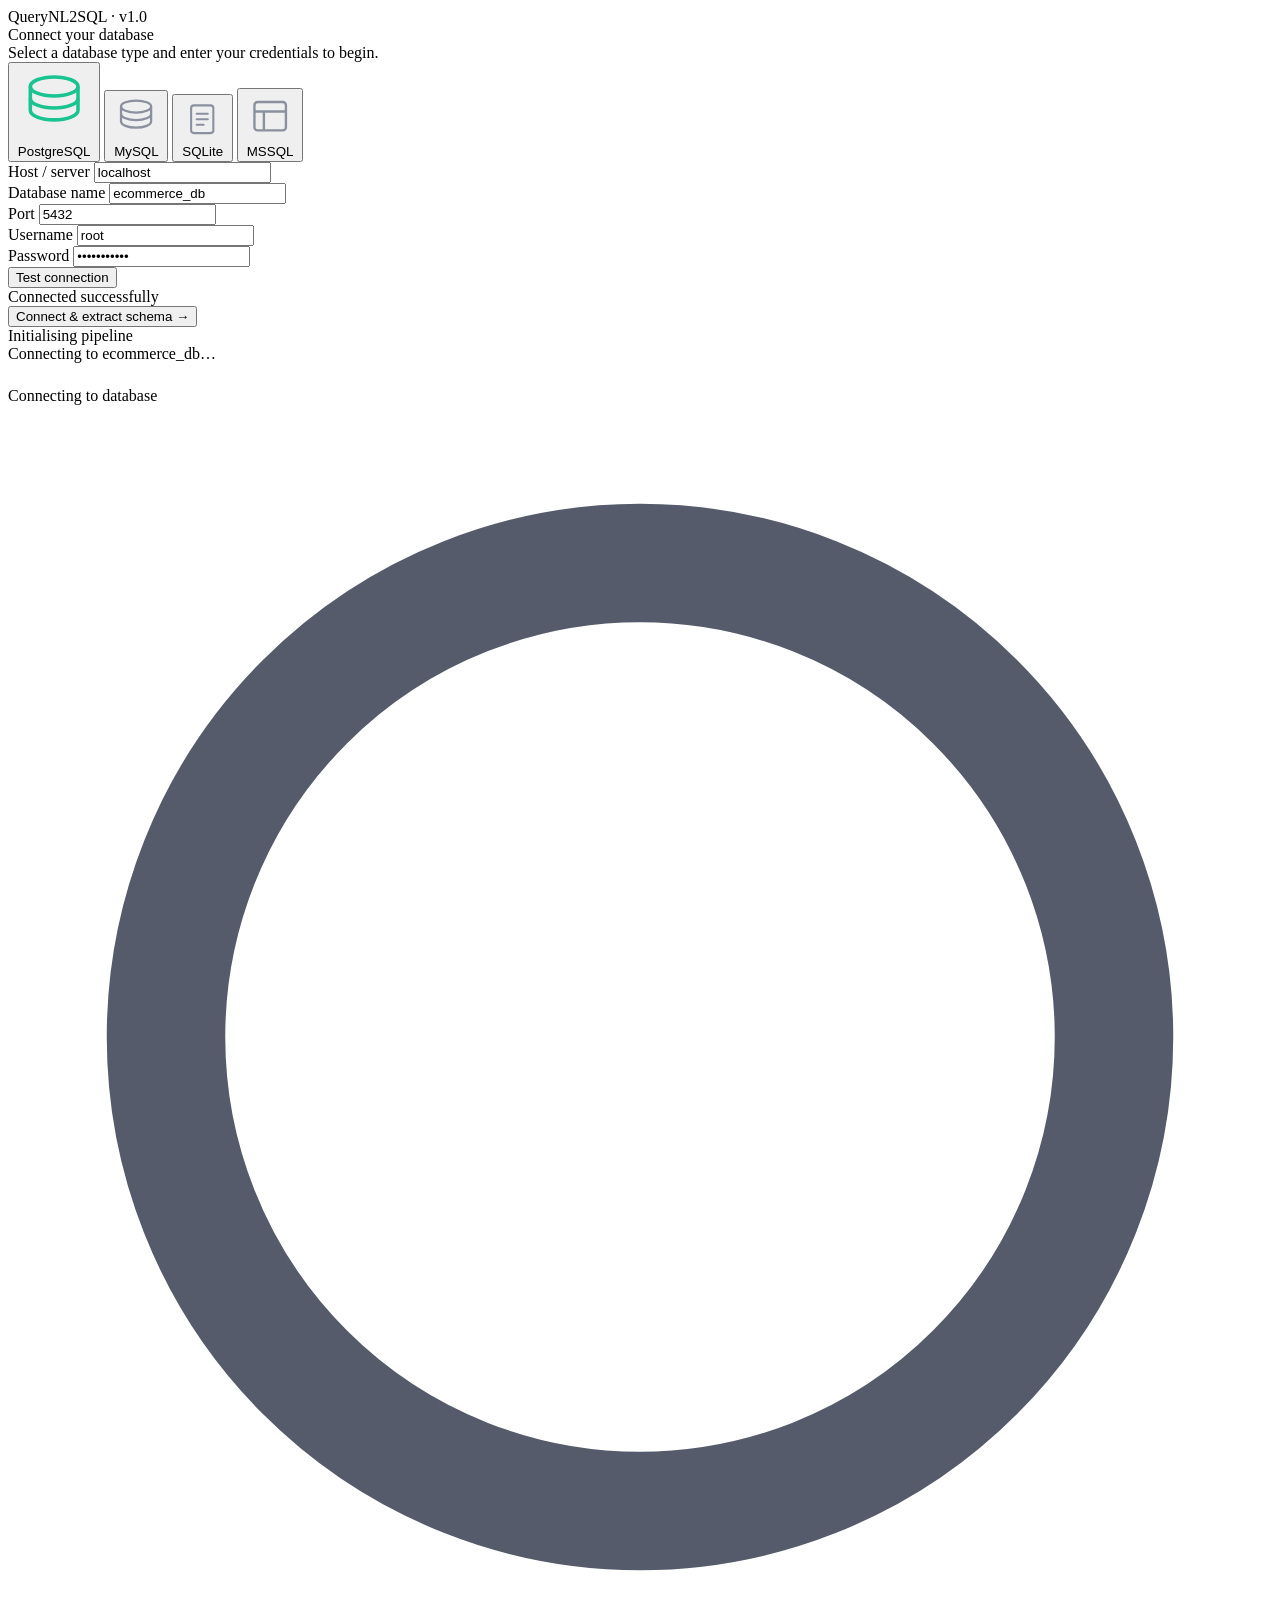
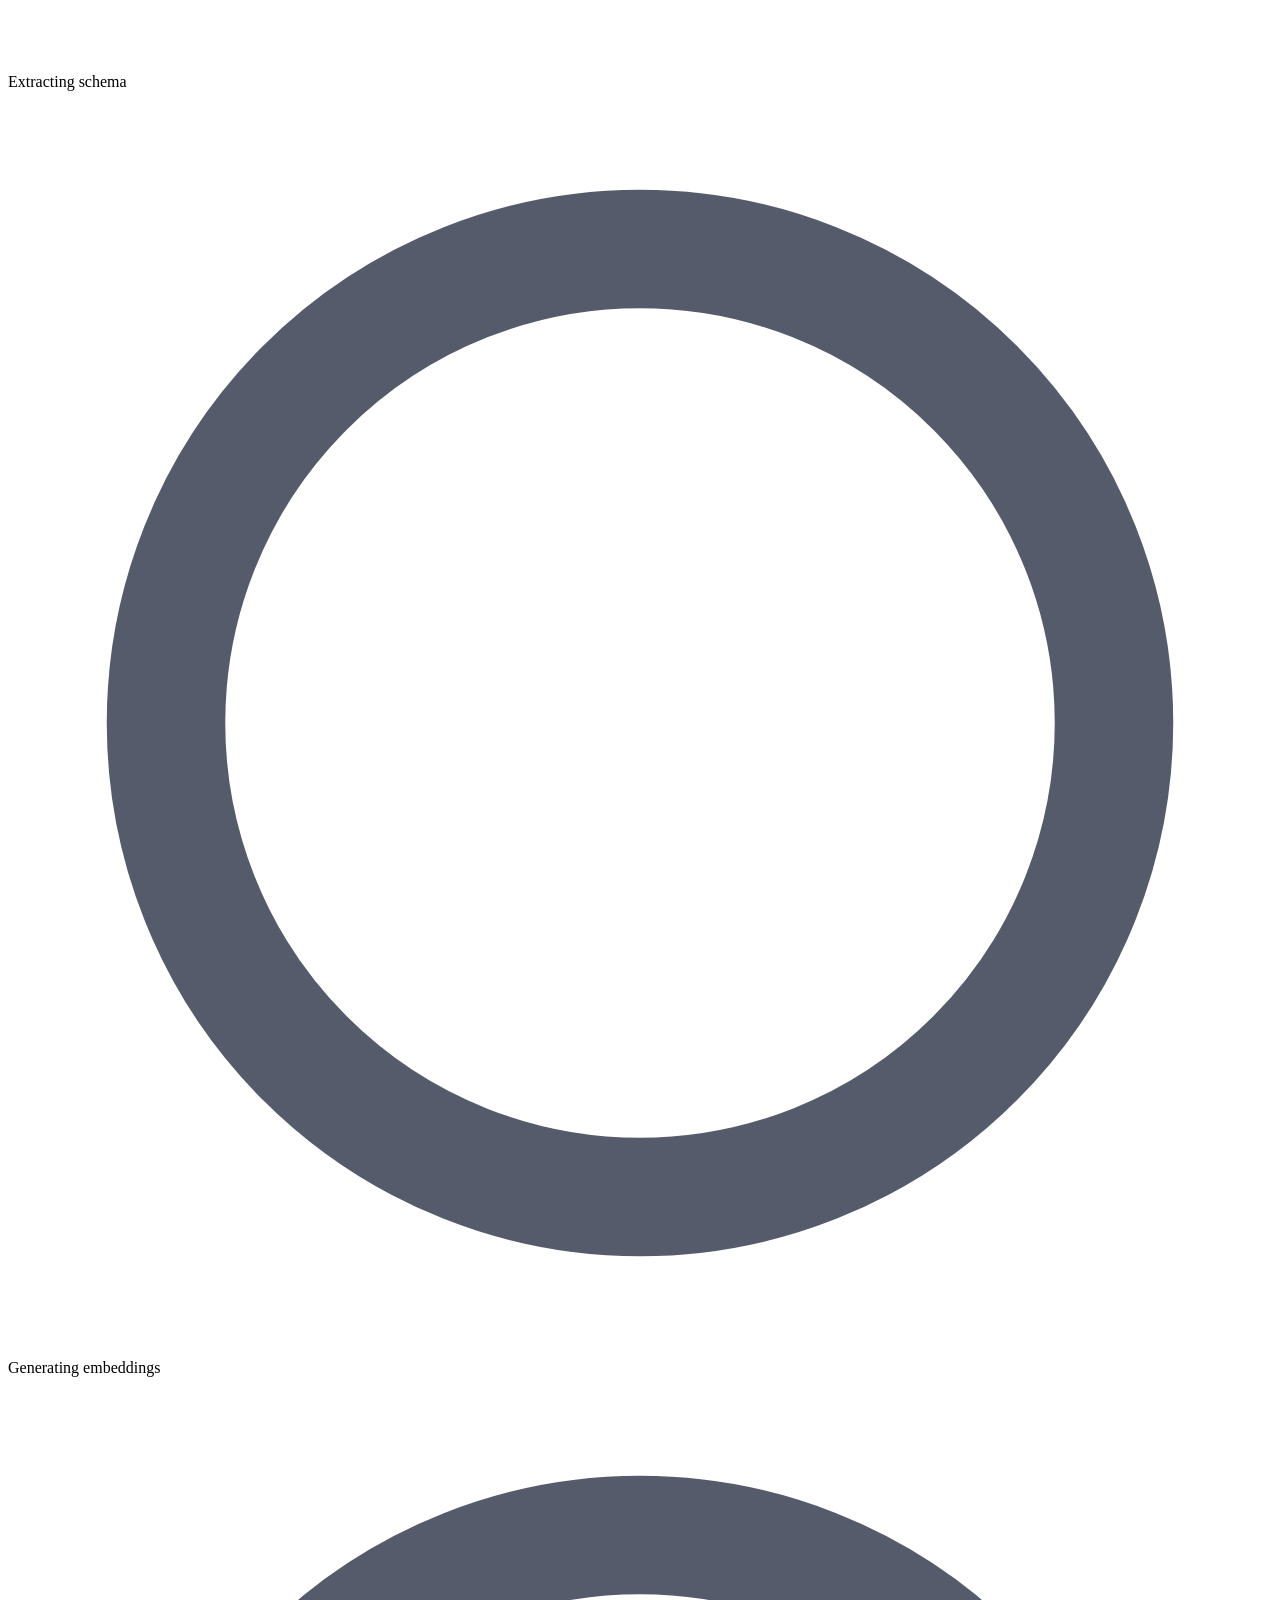
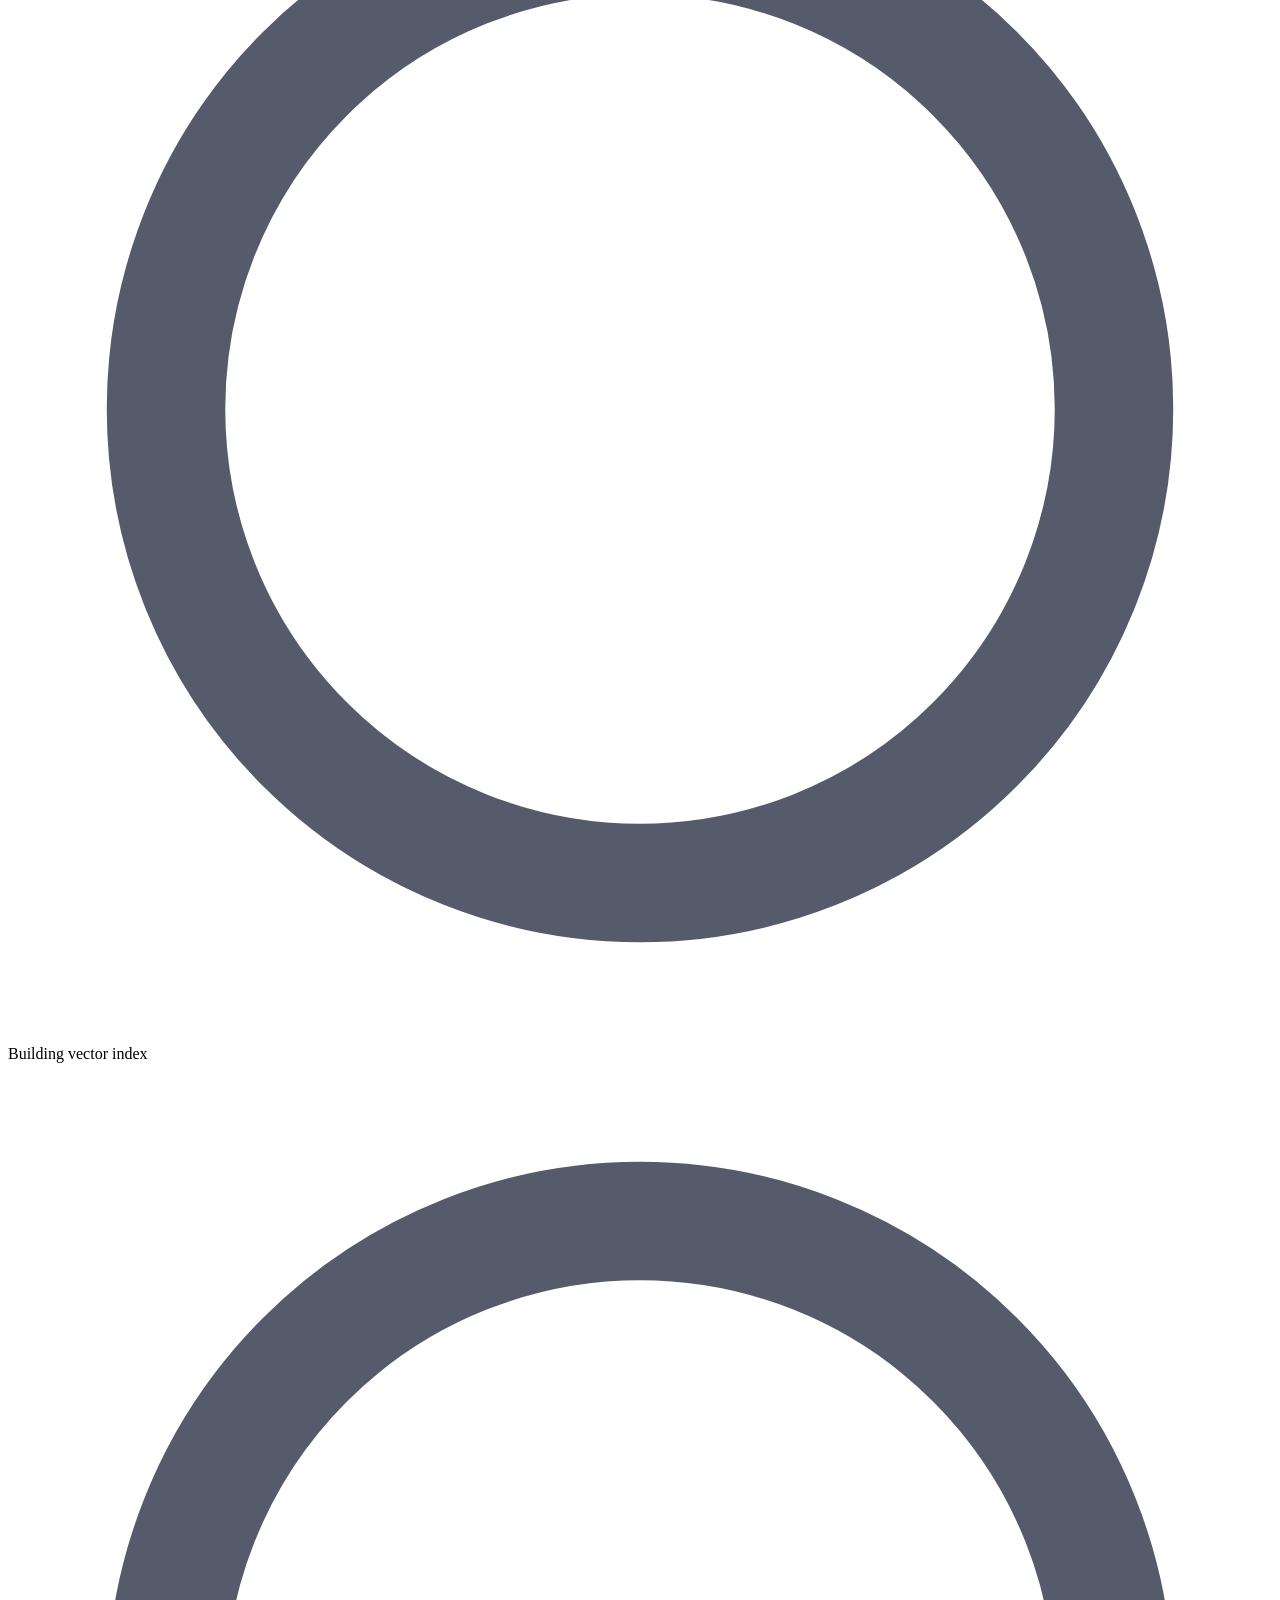
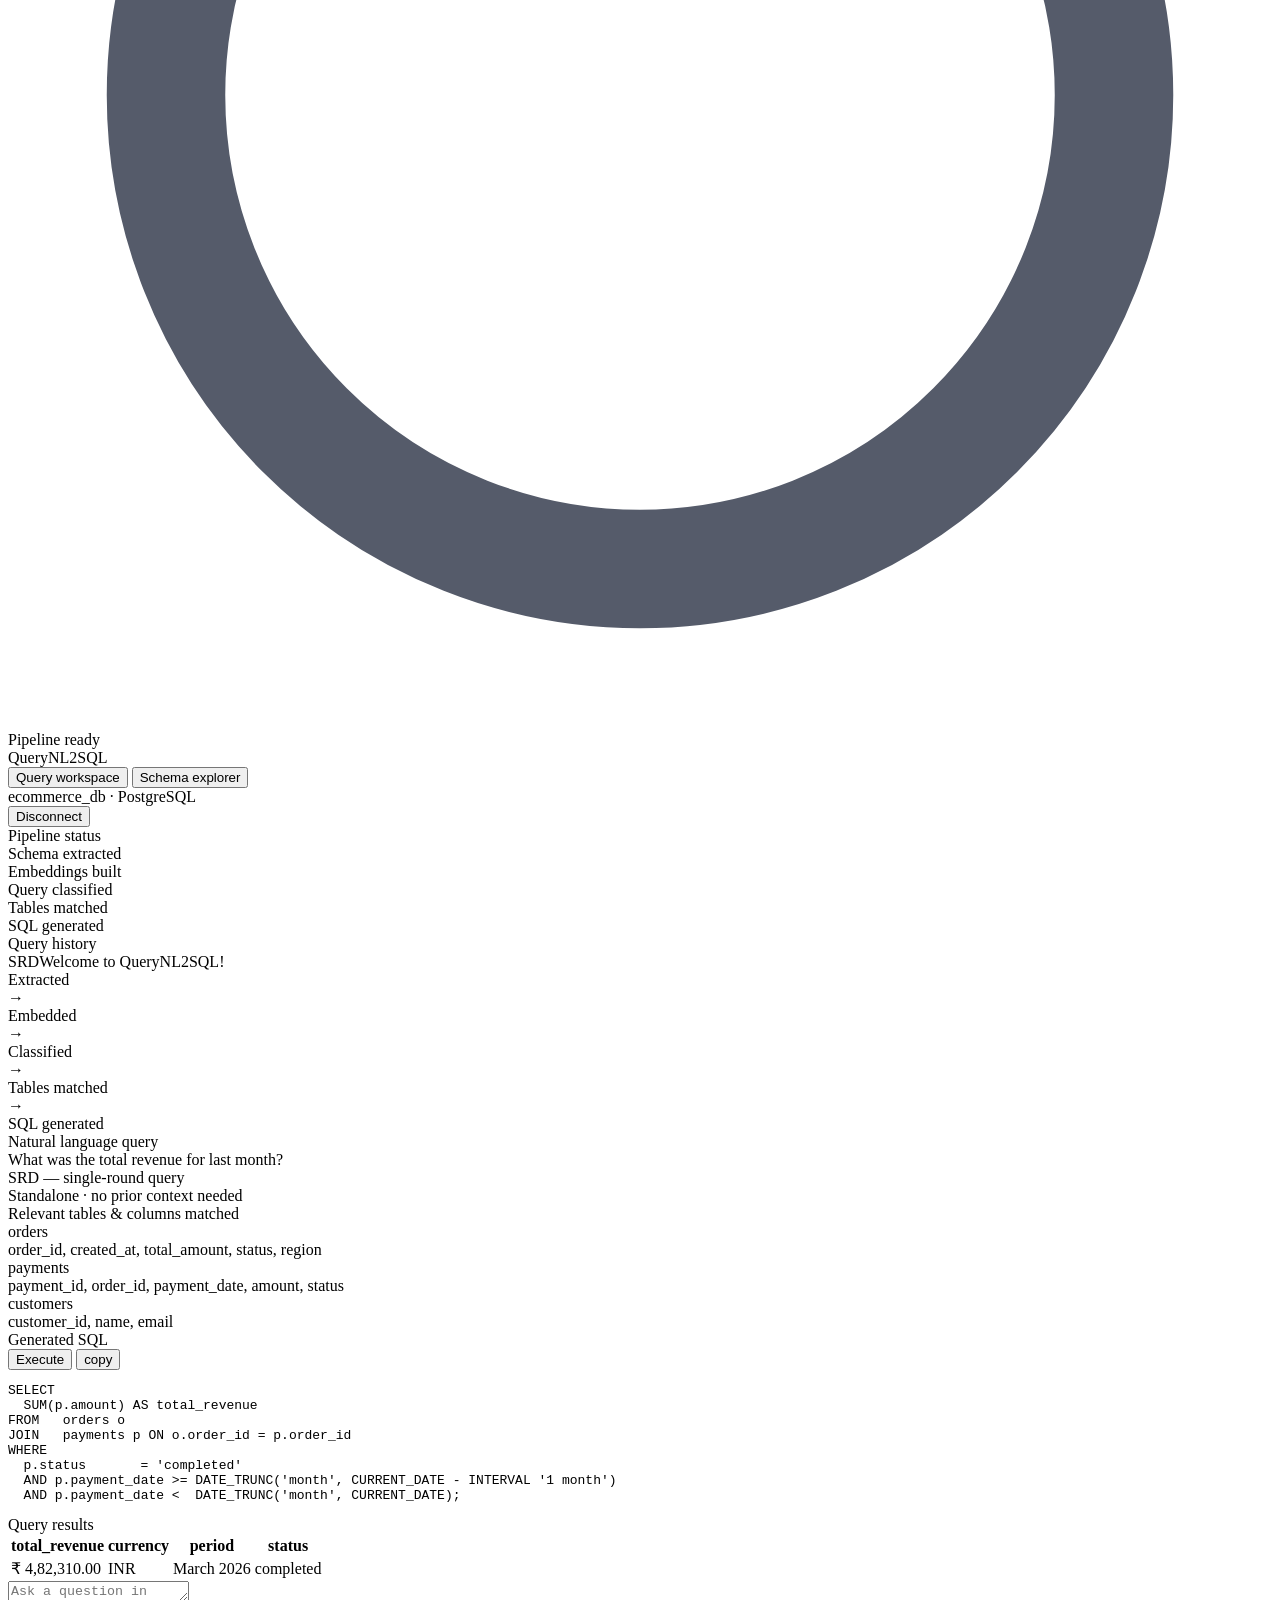
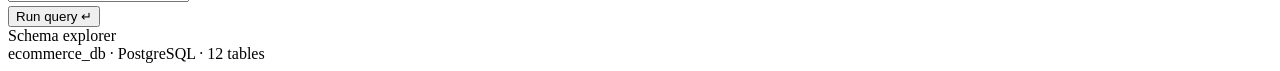
==== frontend-app/index.html @ 415624b3 "Integrated Vite for the frontend instead of the html file" ====
<!DOCTYPE html>
<html lang="en">
<head>
<meta charset="UTF-8"/>
<meta name="viewport" content="width=device-width, initial-scale=1.0"/>
<meta name="theme-color" content="#0d0f12"/>
<title>QueryNL2SQL</title>
<link href="https://fonts.googleapis.com/css2?family=DM+Mono:ital,wght@0,300;0,400;0,500;1,400&family=Instrument+Sans:wght@400;500;600&display=swap" rel="stylesheet"/>
</head>
<body>

<!-- ═══════════════════════════════════════
     SCREEN 1 — DATABASE CONNECTION
════════════════════════════════════════ -->
<div id="s-connect" class="screen active">
  <div class="brand"><span class="brand-dot"></span> QueryNL2SQL · v1.0</div>

  <div class="conn-card fade-in">
    <div class="conn-title">Connect your database</div>
    <div class="conn-sub">Select a database type and enter your credentials to begin.</div>

    <div class="db-grid">
      <button class="db-btn active" onclick="selectDB(this,'postgresql','5432')">
        <svg viewBox="0 0 32 32" fill="none">
          <ellipse cx="16" cy="9" rx="10" ry="4" stroke="#19c490" stroke-width="1.5"/>
          <path d="M6 9v10c0 2.2 4.5 4 10 4s10-1.8 10-4V9" stroke="#19c490" stroke-width="1.5"/>
          <path d="M6 14c0 2.2 4.5 4 10 4s10-1.8 10-4" stroke="#19c490" stroke-width="1.5"/>
        </svg>
        PostgreSQL
      </button>
      <button class="db-btn" onclick="selectDB(this,'mysql','3306')">
        <svg viewBox="0 0 32 32" fill="none">
          <ellipse cx="16" cy="9" rx="10" ry="4" stroke="#8b909e" stroke-width="1.5"/>
          <path d="M6 9v10c0 2.2 4.5 4 10 4s10-1.8 10-4V9" stroke="#8b909e" stroke-width="1.5"/>
          <path d="M6 14c0 2.2 4.5 4 10 4s10-1.8 10-4" stroke="#8b909e" stroke-width="1.5"/>
        </svg>
        MySQL
      </button>
      <button class="db-btn" onclick="selectDB(this,'sqlite','')">
        <svg viewBox="0 0 32 32" fill="none">
          <rect x="8" y="6" width="16" height="20" rx="2" stroke="#8b909e" stroke-width="1.5"/>
          <path d="M12 12h8M12 16h8M12 20h5" stroke="#8b909e" stroke-width="1.5" stroke-linecap="round"/>
        </svg>
        SQLite
      </button>
      <button class="db-btn" onclick="selectDB(this,'mssql','1433')">
        <svg viewBox="0 0 32 32" fill="none">
          <rect x="6" y="7" width="20" height="18" rx="2" stroke="#8b909e" stroke-width="1.5"/>
          <path d="M6 13h20M12 13v12" stroke="#8b909e" stroke-width="1.5"/>
        </svg>
        MSSQL
      </button>
    </div>

    <div class="field" id="field-host">
      <label>Host / server</label>
      <input type="text" id="inp-host" value="localhost" placeholder="e.g. 127.0.0.1 or db.myserver.com"/>
    </div>
    <div class="two-col">
      <div class="field">
        <label>Database name</label>
        <input type="text" id="inp-dbname" value="ecommerce_db" placeholder="my_database"/>
      </div>
      <div class="field" id="field-port">
        <label>Port</label>
        <input type="text" id="inp-port" value="5432" placeholder="5432"/>
      </div>
    </div>
    <div class="two-col">
      <div class="field">
        <label>Username</label>
        <input type="text" id="inp-user" value="root" placeholder="db_user"/>
      </div>
      <div class="field">
        <label>Password</label>
        <input type="password" id="inp-pass" value="password123" placeholder="••••••••"/>
      </div>
    </div>

    <div class="test-row">
      <button class="test-btn" onclick="testConn()">Test connection</button>
      <div class="conn-status" id="conn-status">
        <span class="status-dot pulse"></span>
        <span id="conn-msg">Connected successfully</span>
      </div>
    </div>

    <button class="connect-btn" onclick="goLoading()">Connect &amp; extract schema →</button>
  </div>
</div>

<!-- ═══════════════════════════════════════
     SCREEN 2 — LOADING / PIPELINE INIT
════════════════════════════════════════ -->
<div id="s-loading" class="screen">
  <div class="loading-title">Initialising pipeline</div>
  <div class="loading-sub" id="loading-sub">Connecting to ecommerce_db…</div>
  <div class="pipeline-progress" style="margin-top:1.5rem" id="pp-steps">
    <div class="pp-step" id="pp1">
      <div class="spinner" id="sp1"></div>
      <span>Connecting to database</span>
    </div>
    <div class="pp-step" id="pp2">
      <svg class="pp-icon" viewBox="0 0 16 16" fill="none"><circle cx="8" cy="8" r="6" stroke="#555b6a" stroke-width="1.5"/></svg>
      <span>Extracting schema</span>
    </div>
    <div class="pp-step" id="pp3">
      <svg class="pp-icon" viewBox="0 0 16 16" fill="none"><circle cx="8" cy="8" r="6" stroke="#555b6a" stroke-width="1.5"/></svg>
      <span>Generating embeddings</span>
    </div>
    <div class="pp-step" id="pp4">
      <svg class="pp-icon" viewBox="0 0 16 16" fill="none"><circle cx="8" cy="8" r="6" stroke="#555b6a" stroke-width="1.5"/></svg>
      <span>Building vector index</span>
    </div>
    <div class="pp-step" id="pp5">
      <svg class="pp-icon" viewBox="0 0 16 16" fill="none"><circle cx="8" cy="8" r="6" stroke="#555b6a" stroke-width="1.5"/></svg>
      <span>Pipeline ready</span>
    </div>
  </div>
</div>

<!-- ═══════════════════════════════════════
     SCREEN 3 — MAIN APP
════════════════════════════════════════ -->
<div id="s-app" class="screen">

  <!-- TOPBAR -->
  <div class="topbar">
    <div class="topbar-logo">Query<span class="tl">NL2SQL</span></div>
    <div class="nav-pills">
      <button class="nav-pill active" onclick="switchTab('query', this)">Query workspace</button>
      <button class="nav-pill" onclick="switchTab('schema', this)">Schema explorer</button>
    </div>
    <div class="topbar-right">
      <div class="db-badge"><span class="dot"></span><span id="topbar-db">ecommerce_db · PostgreSQL</span></div>
      <button class="disc-btn" onclick="disconnect()">Disconnect</button>
    </div>
  </div>

  <!-- APP BODY -->
  <div class="app-body">

    <!-- SIDEBAR -->
    <div class="sidebar">
      <div class="side-section">
        <div class="side-label">Pipeline status</div>
        <div class="pipe-list">
          <div class="pipe-li done"><span class="pip-dot"></span>Schema extracted</div>
          <div class="pipe-li done"><span class="pip-dot"></span>Embeddings built</div>
          <div class="pipe-li done"><span class="pip-dot"></span>Query classified</div>
          <div class="pipe-li done"><span class="pip-dot"></span>Tables matched</div>
          <div class="pipe-li now"><span class="pip-dot"></span>SQL generated</div>
        </div>
      </div>
      <div class="side-section" style="flex:1">
        <div class="side-label">Query history</div>
        <div class="hist-list" id="hist-list">
          <div class="hist-li active" onclick="loadHistory(this,0)">
            <span class="htag srd">SRD</span>Welcome to QueryNL2SQL!
          </div>
        </div>
      </div>
    </div>

    <!-- RIGHT PANEL -->
    <div style="display:flex;flex-direction:column;overflow:hidden;flex:1">

      <!-- QUERY TAB -->
      <div class="tab-panel active" id="tab-query">
        <div class="pipe-bar">
          <div class="pb-step done"><span class="pb-dot"></span>Extracted</div>
          <span class="pb-arr">→</span>
          <div class="pb-step done"><span class="pb-dot"></span>Embedded</div>
          <span class="pb-arr">→</span>
          <div class="pb-step done"><span class="pb-dot"></span>Classified</div>
          <span class="pb-arr">→</span>
          <div class="pb-step done"><span class="pb-dot"></span>Tables matched</div>
          <span class="pb-arr">→</span>
          <div class="pb-step now"><span class="pb-dot"></span>SQL generated</div>
        </div>

        <div class="content" id="query-content">

          <!-- NL QUERY -->
          <div class="fade-in">
            <div class="sec-label-sm">Natural language query</div>
            <div class="query-bubble">
              <div class="query-text" id="q-text">What was the total revenue for last month?</div>
              <div class="chip-row">
                <div class="chip srd" id="q-type-chip">SRD — single-round query</div>
                <div class="chip note" id="q-note">Standalone · no prior context needed</div>
              </div>
            </div>
          </div>

          <!-- TABLES MATCHED -->
          <div class="fade-in-2">
            <div class="sec-label-sm">Relevant tables &amp; columns matched</div>
            <div class="tables-wrap" id="tables-matched">
              <div class="tbl-chip">
                <div class="tbl-name">orders</div>
                <div class="tbl-cols">order_id, created_at, total_amount, status, region</div>
              </div>
              <div class="tbl-chip">
                <div class="tbl-name">payments</div>
                <div class="tbl-cols">payment_id, order_id, payment_date, amount, status</div>
              </div>
              <div class="tbl-chip">
                <div class="tbl-name">customers</div>
                <div class="tbl-cols">customer_id, name, email</div>
              </div>
            </div>
          </div>

          <!-- GENERATED SQL -->
          <div class="fade-in-3">
            <div class="sec-label-sm">Generated SQL</div>
            <div class="sql-wrap">
              <button class="copy-btn" style="right: 70px;" onclick="executeSQL()">Execute</button>
              <button class="copy-btn" onclick="copySQL()">copy</button>
              <div class="sql-box">
                <pre id="sql-display"><span class="kw">SELECT</span>
  <span class="kw">SUM</span>(p.amount) <span class="kw">AS</span> total_revenue
<span class="kw">FROM</span>   <span class="tname">orders</span> o
<span class="kw">JOIN</span>   <span class="tname">payments</span> p <span class="kw">ON</span> o.order_id = p.order_id
<span class="kw">WHERE</span>
  p.status       = <span class="val">'completed'</span>
  <span class="kw">AND</span> p.payment_date &gt;= <span class="val">DATE_TRUNC</span>(<span class="val">'month'</span>, CURRENT_DATE - <span class="val">INTERVAL</span> <span class="val">'1 month'</span>)
  <span class="kw">AND</span> p.payment_date &lt;  <span class="val">DATE_TRUNC</span>(<span class="val">'month'</span>, CURRENT_DATE);</pre>
              </div>
            </div>
          </div>

          <!-- RESULTS -->
          <div class="fade-in-4">
            <div class="sec-label-sm">Query results</div>
            <div class="res-wrap">
              <table class="res-table" id="res-table">
                <thead>
                  <tr>
                    <th>total_revenue</th>
                    <th>currency</th>
                    <th>period</th>
                    <th>status</th>
                  </tr>
                </thead>
                <tbody id="res-body">
                  <tr>
                    <td>₹ 4,82,310.00</td>
                    <td>INR</td>
                    <td>March 2026</td>
                    <td class="ok">completed</td>
                  </tr>
                </tbody>
              </table>
            </div>
          </div>

        </div><!-- /content -->

        <!-- INPUT BAR -->
        <div class="input-bar">
          <div class="nl-wrap">
            <textarea class="nl-input" id="nl-input" rows="1"
              placeholder="Ask a question in plain English… e.g. 'Show me total orders per customer'"
              onkeydown="handleKey(event)"></textarea>
          </div>
          <button class="run-btn" onclick="runQuery()">Run query ↵</button>
        </div>
      </div>

      <!-- SCHEMA TAB -->
      <div class="tab-panel" id="tab-schema">
        <div class="schema-content">
          <div class="schema-header">
            <div class="schema-title">Schema explorer</div>
            <div class="schema-meta" id="schema-meta">ecommerce_db · PostgreSQL · 12 tables</div>
          </div>
          <div class="schema-grid" id="schema-grid">
            <!-- Schema cards are dynamically populated -->
          </div>
        </div>
      </div>

    </div><!-- /right panel -->
  </div><!-- /app-body -->
</div><!-- /s-app -->

<script type="module" src="/src/main.js"></script>
</body>
</html>
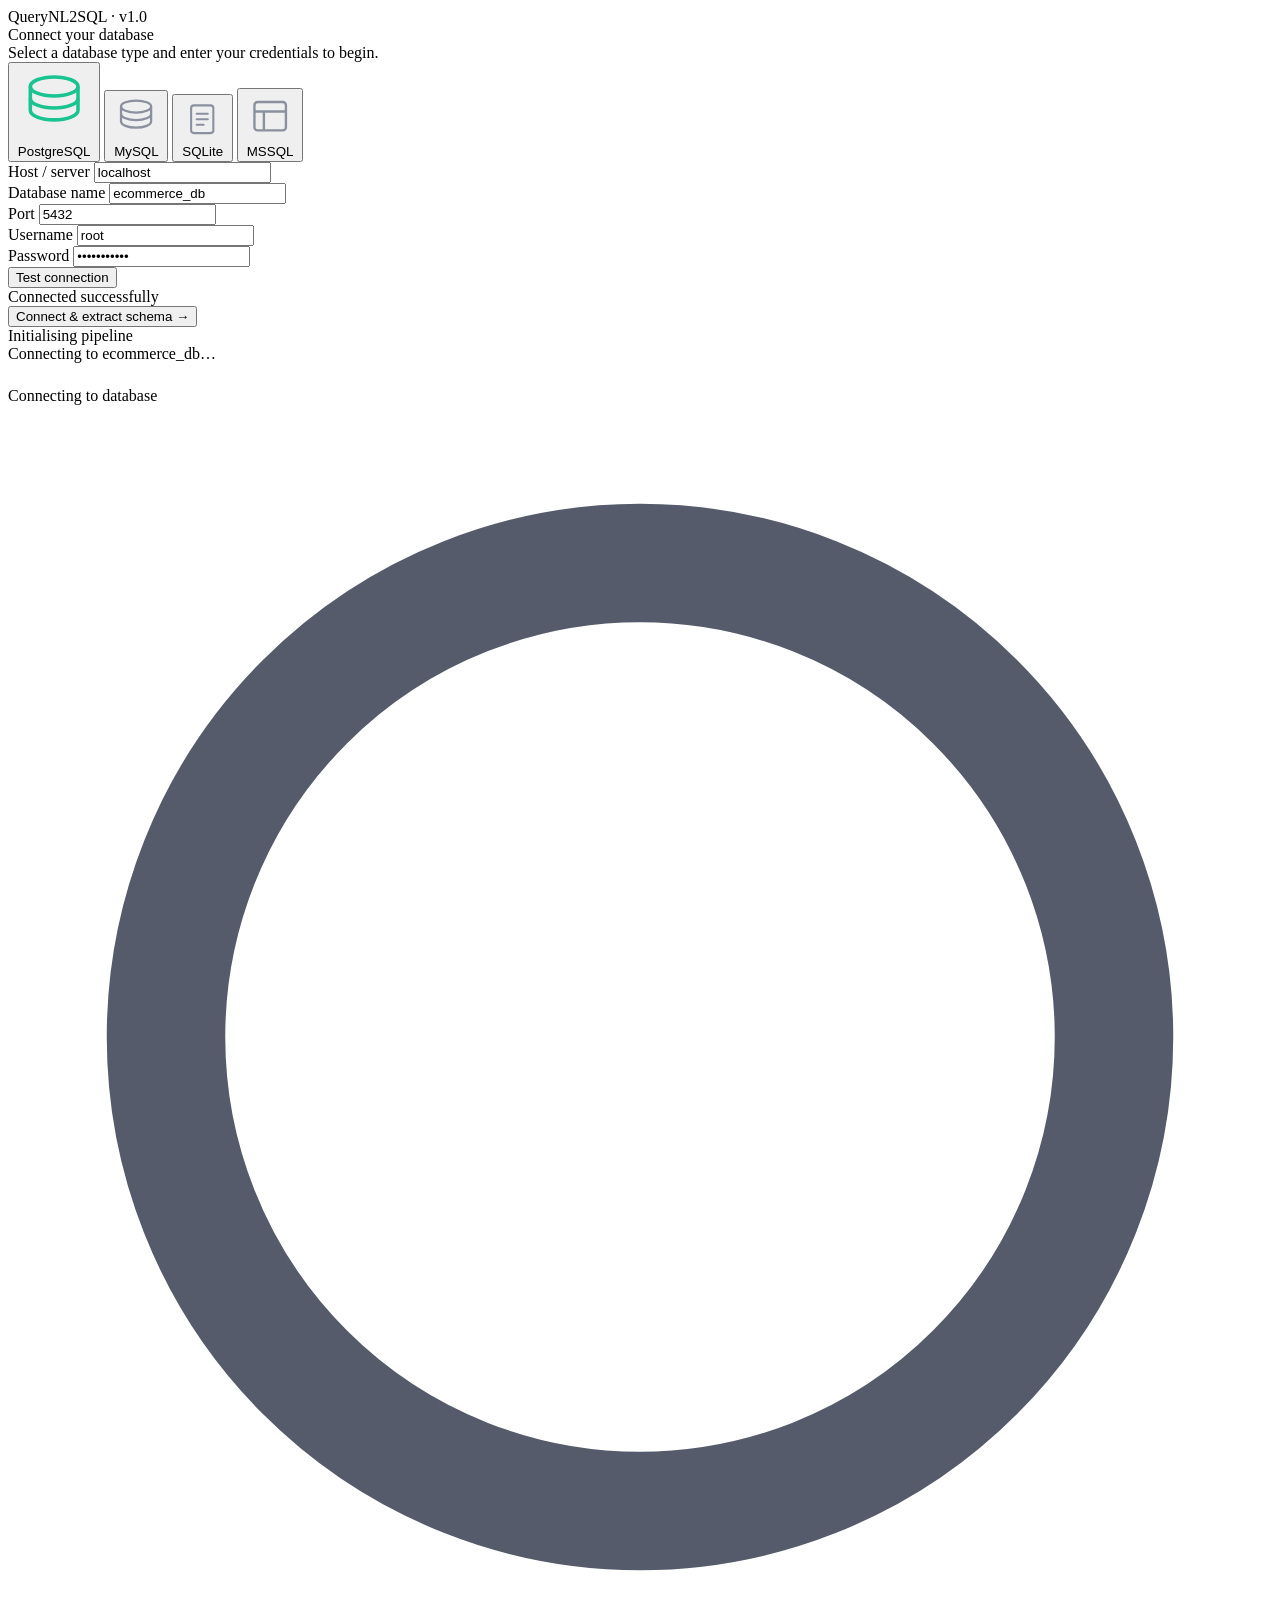
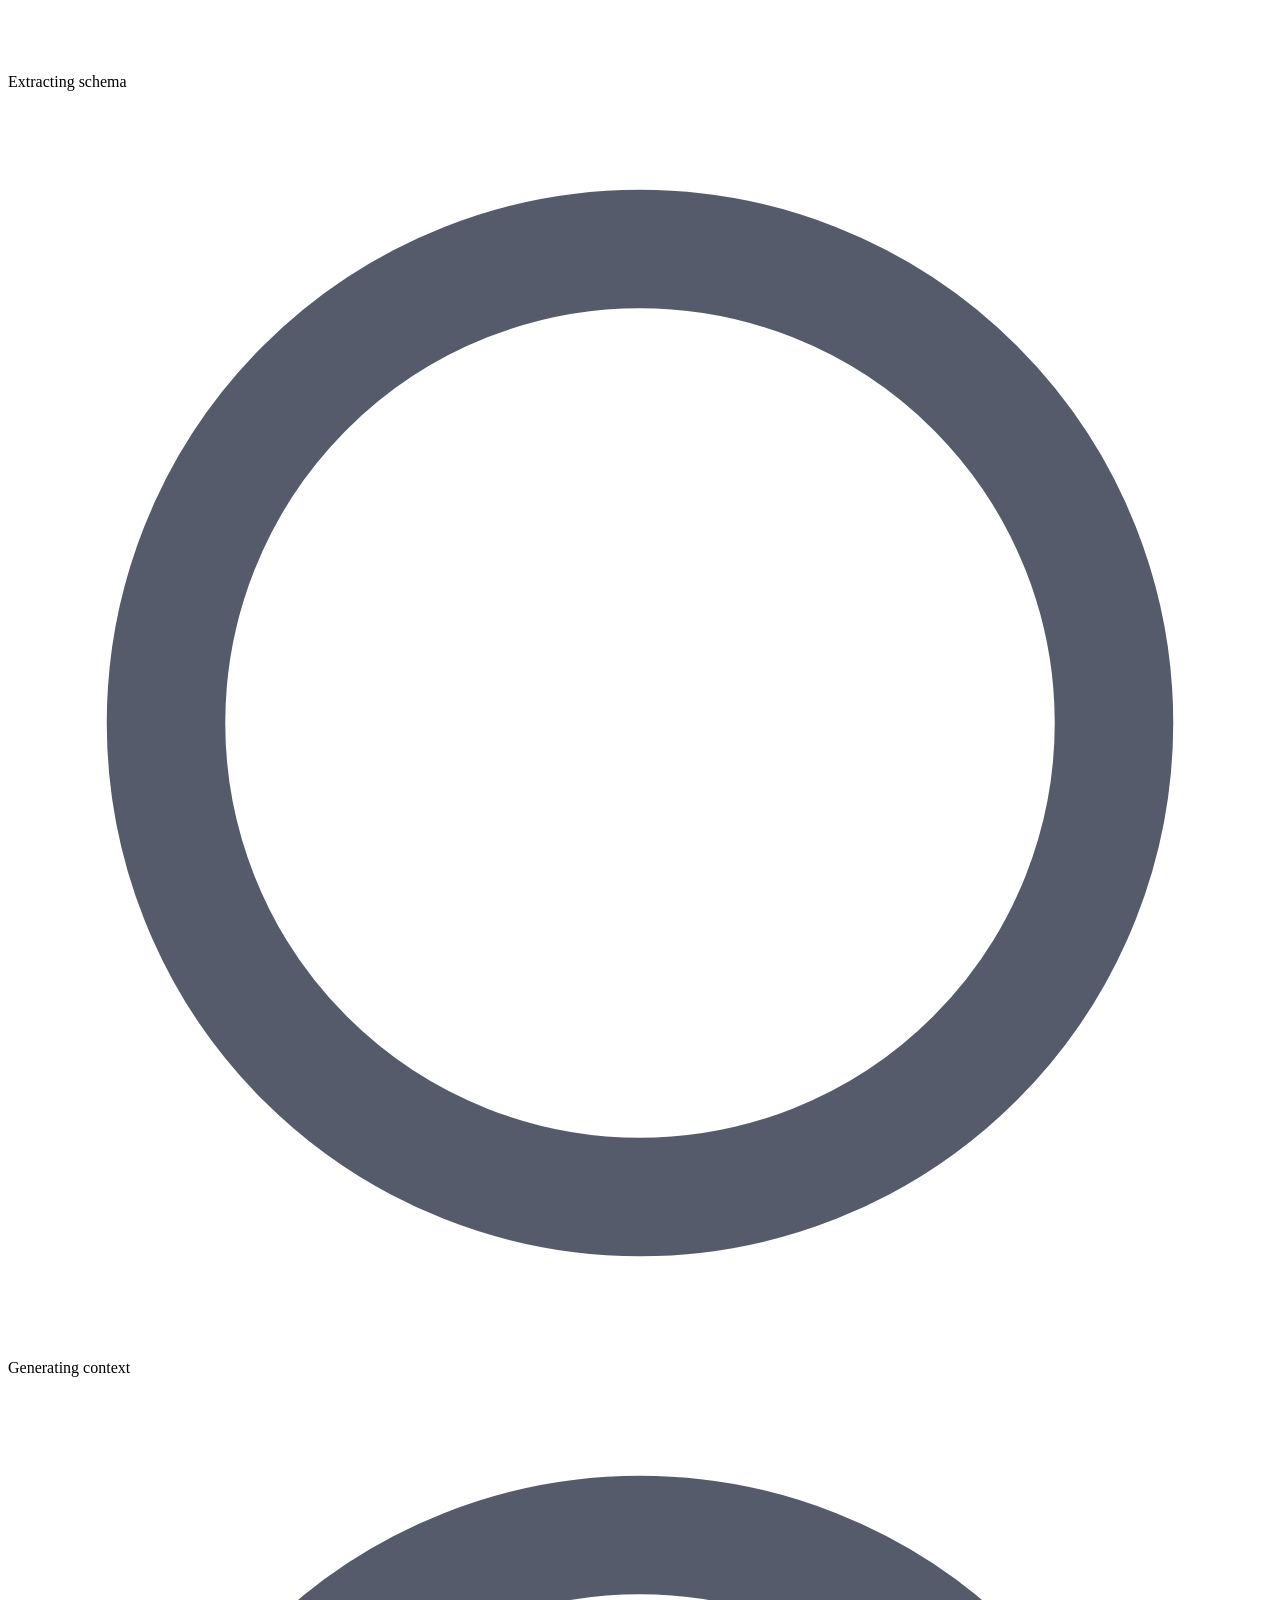
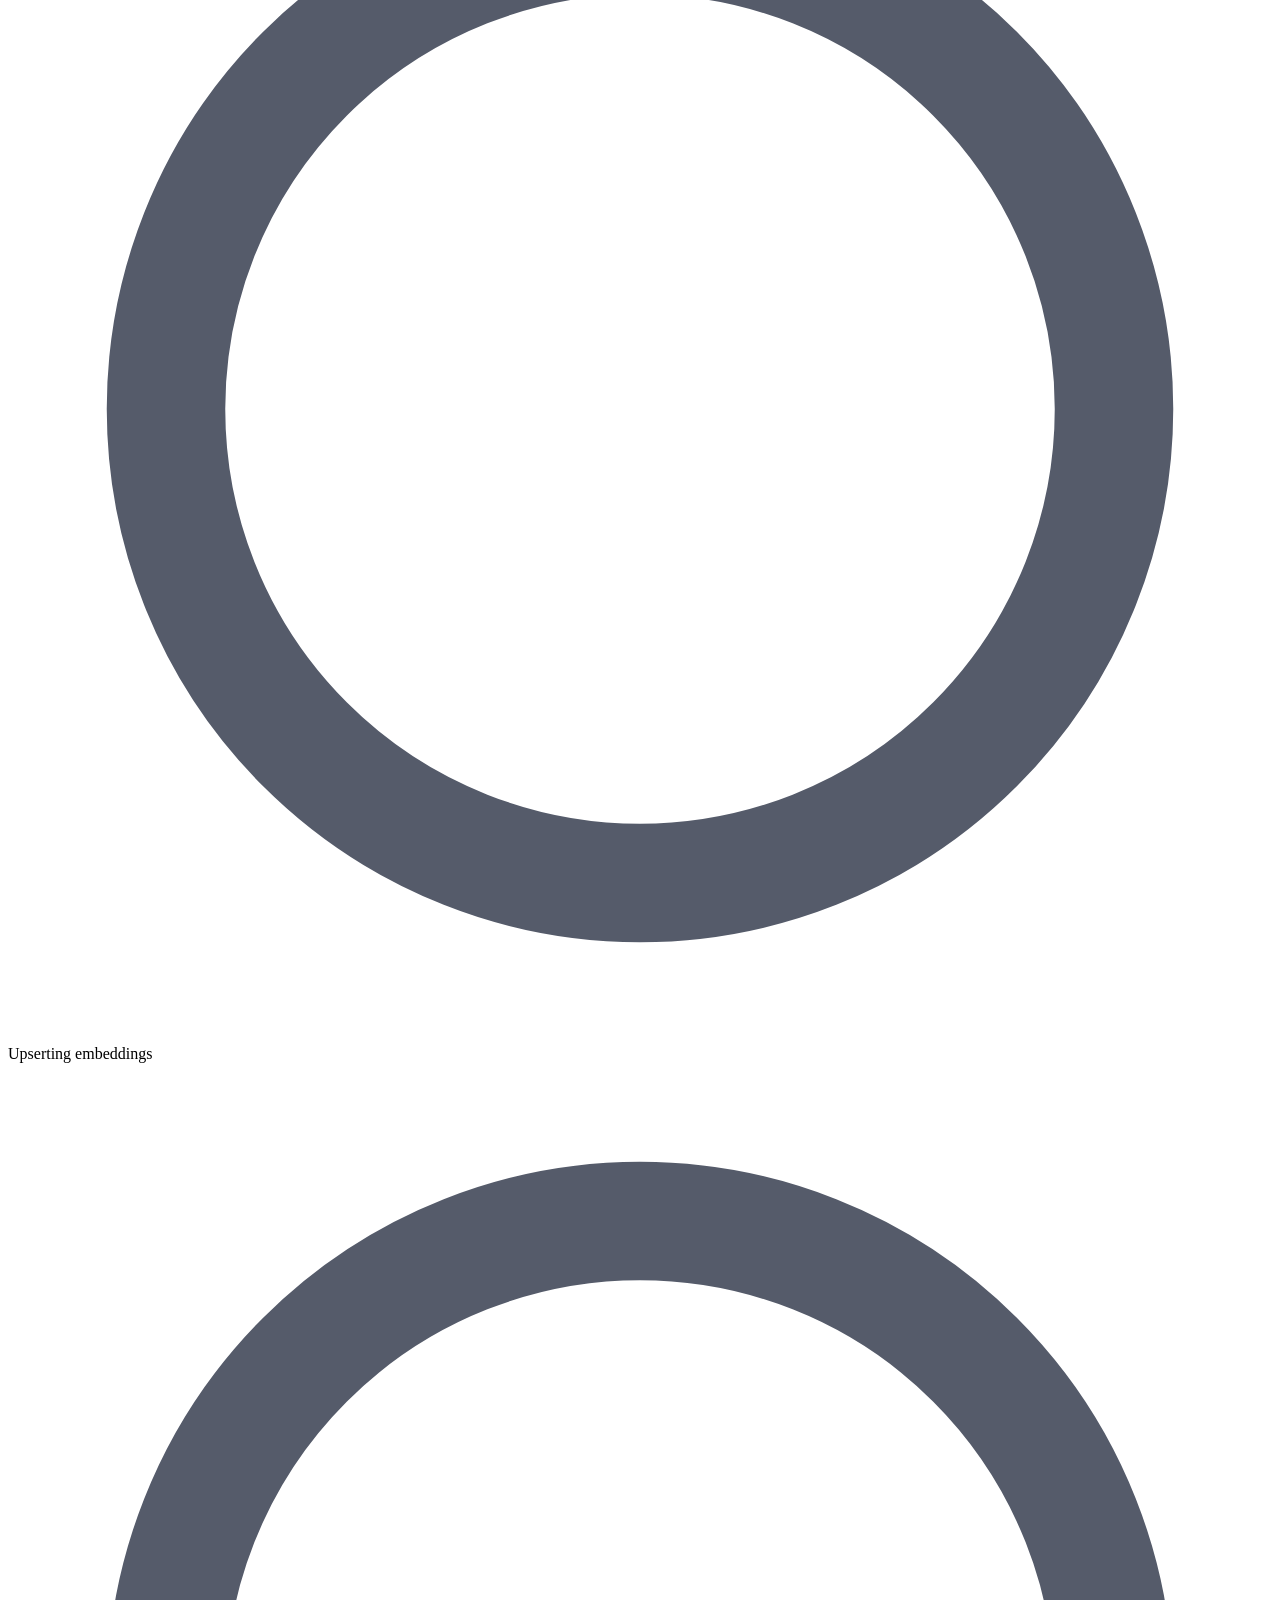
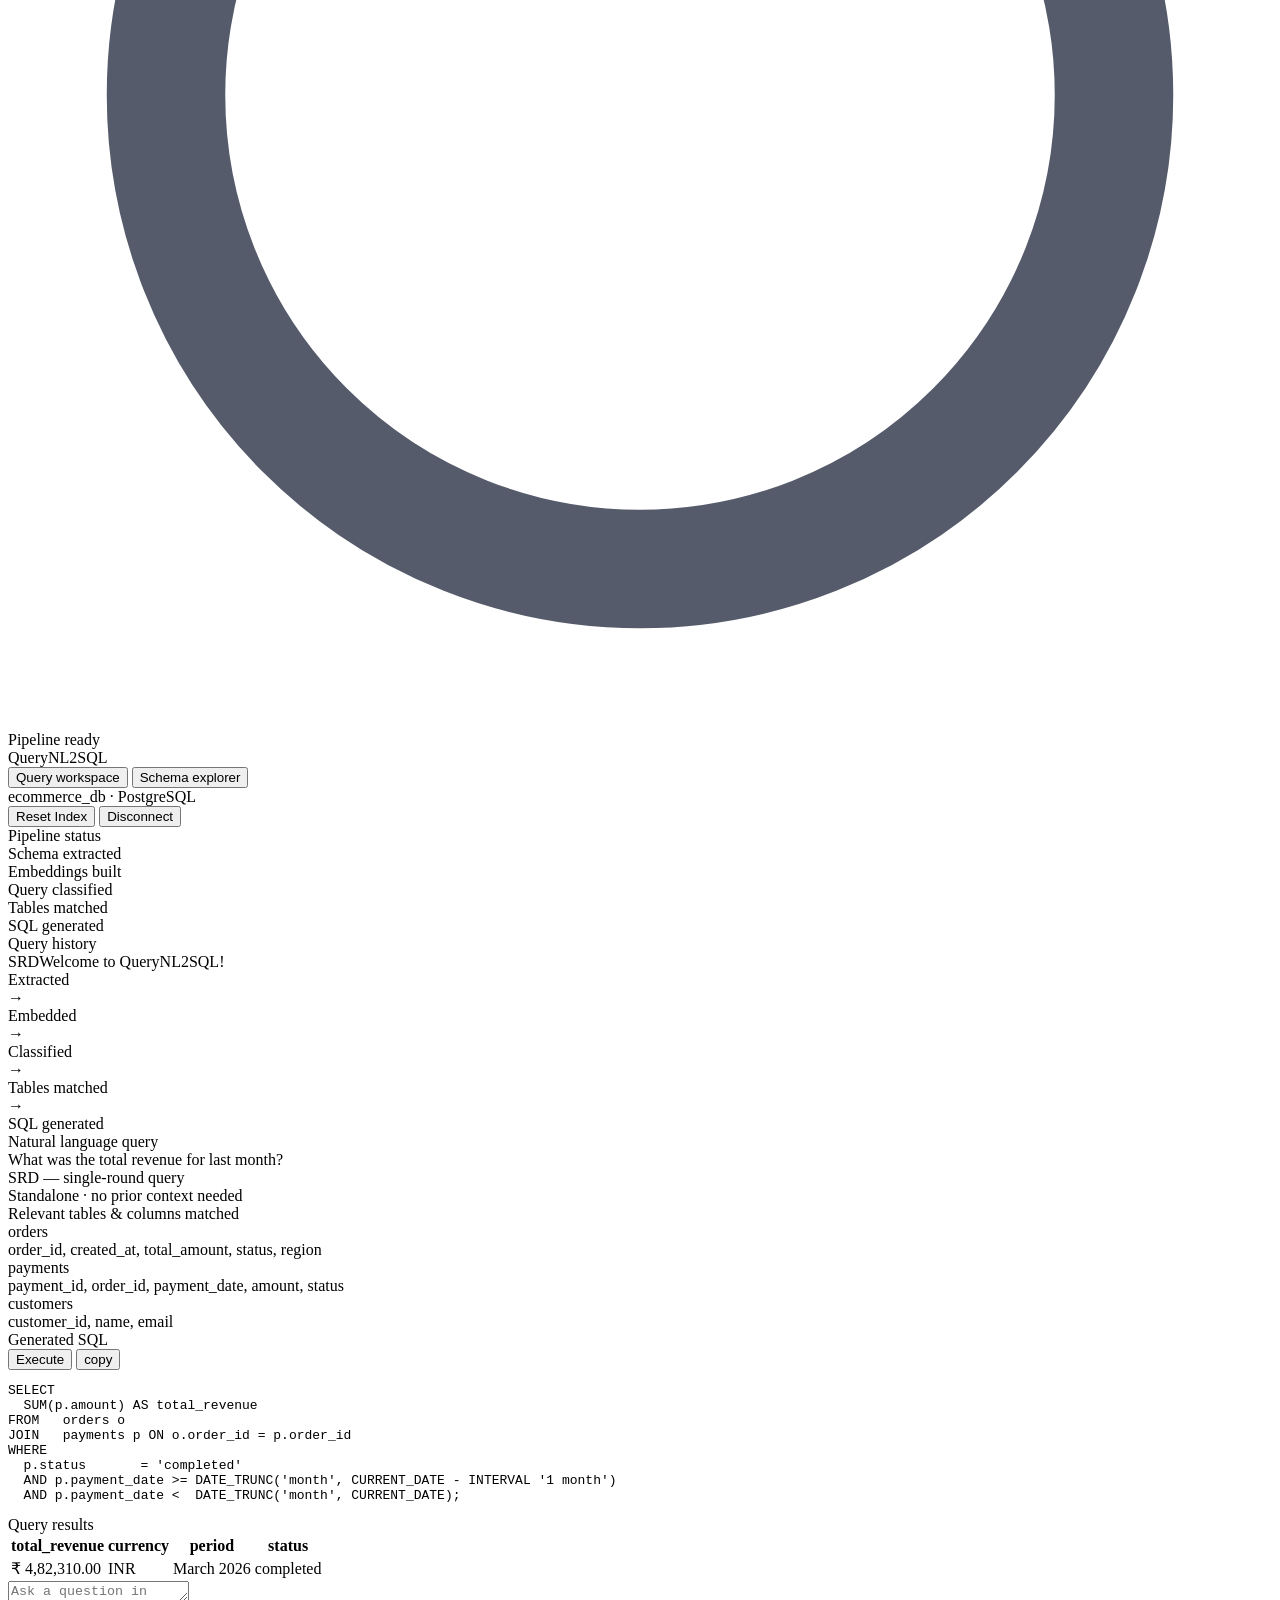
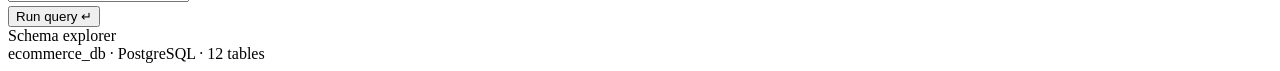
==== commit 6db90f99: "Aded the pipeline to generate context and upsert it into the local Qdrant instance" ====
--- a/frontend-app/index.html
+++ b/frontend-app/index.html
@@ -106,11 +106,11 @@
     </div>
     <div class="pp-step" id="pp3">
       <svg class="pp-icon" viewBox="0 0 16 16" fill="none"><circle cx="8" cy="8" r="6" stroke="#555b6a" stroke-width="1.5"/></svg>
-      <span>Generating embeddings</span>
+      <span>Generating context</span>
     </div>
     <div class="pp-step" id="pp4">
       <svg class="pp-icon" viewBox="0 0 16 16" fill="none"><circle cx="8" cy="8" r="6" stroke="#555b6a" stroke-width="1.5"/></svg>
-      <span>Building vector index</span>
+      <span>Upserting embeddings</span>
     </div>
     <div class="pp-step" id="pp5">
       <svg class="pp-icon" viewBox="0 0 16 16" fill="none"><circle cx="8" cy="8" r="6" stroke="#555b6a" stroke-width="1.5"/></svg>
@@ -133,6 +133,7 @@
     </div>
     <div class="topbar-right">
       <div class="db-badge"><span class="dot"></span><span id="topbar-db">ecommerce_db · PostgreSQL</span></div>
+      <button class="disc-btn" onclick="resetIndex()" title="Delete Qdrant collections so you can re-index">Reset Index</button>
       <button class="disc-btn" onclick="disconnect()">Disconnect</button>
     </div>
   </div>
